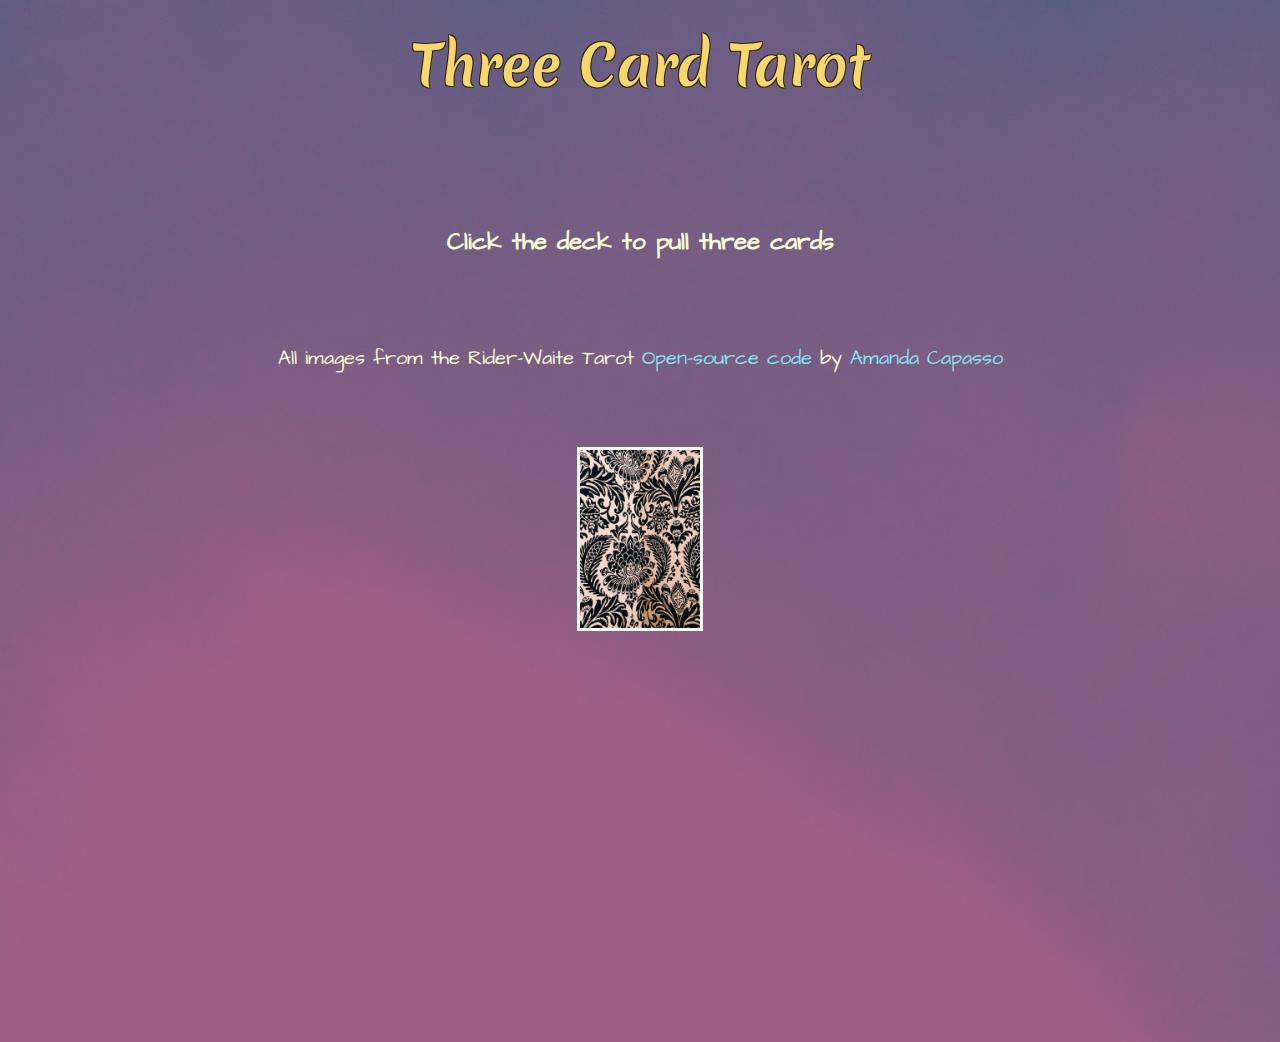
==== 3card.html @ 2d8a542c "Began 3 Card Page. Added API function and card spread, began formatting" ====
<!DOCTYPE html>
<html lang="en">
<head>
    <meta charset="UTF-8">
    <meta name="viewport" content="width=device-width, initial-scale=1.0">
    <link rel="stylesheet" href="https://cdn.jsdelivr.net/npm/bootstrap@4.5.3/dist/css/bootstrap.min.css" integrity="sha384-TX8t27EcRE3e/ihU7zmQxVncDAy5uIKz4rEkgIXeMed4M0jlfIDPvg6uqKI2xXr2" crossorigin="anonymous">
    <link href="https://fonts.googleapis.com/css2?family=Merienda&family=Architects+Daughter&display=swap" rel="stylesheet">
    <link rel="stylesheet" href="src/style.css">
    <script src="https://unpkg.com/axios/dist/axios.min.js"></script>
    <title>Tarot</title>
</head>
<body>
    <div class="container">
        <span class="header"><h3>Three Card Tarot </h3></span>
        <br />
      <div class="instructions"><h5>Click the deck to pull three cards</h5></div>
      <br />
      <div class="illustrated"><p>All images from the Rider-Waite Tarot <a href="https://github.com/acapasso90/tarot" target="_blank">Open-source code</a> by <a href="https://www.amandacapasso.com" target="_blank">Amanda Capasso</a></p></div>
      <br />
      <div class="card3" id="cardBlank3">   </div>
      <br />

<div class="row">
    <div class="col-md-4">
        <div class="pastCard">
            <div class="pastCardName"> <h3> </h3> </div> 
            <br />
            <img src="" alt= "" class="pastCardFace" id="pastCardFace" alt="" /> 
            <br />
      <div class="pastCardDescription"><h5></h5></div>
        </div>
    </div>
    <div class="col-md-4">
        <div class="presentCard">
            <div class="presentCardName"> <h3> </h3> </div> 
            <br />
            <img src="" alt= "" class="presentCardFace" id="presentCardFace" alt="" /> 
            <br />
      <div class="presentCardDescription"><h5></h5></div>
        </div>
    </div>
    <div class="col-md-4">
        <div class="futureCard">
                <div class="futureCardName"> <h3> </h3> </div> 
                <br />
                <img src="" alt= "" class="futureCardFace" id="futureCardFace" alt="" /> 
                <br /> 
     <div class="futureCardDescription"><h5></h5></div>
        </div>
    </div>
</div>
</div> 
</body>
<script src="src/3cardapp.js"></script>
</html>
---- src/style.css ----
body {text-align: center;
    font-family: 'Architects Daughter', cursive;;
    background-color: #9e5d83;
    background-image: url("../media/background.jpg");
    background-blend-mode: darken;
color: #f8d86e;
font-size: 18px;}

img {min-width: 120px;
    max-width: 120px;
max-height: 180px}

a, a:visited {color: #83e3f0;
text-decoration: none;}

a:hover {text-decoration: none;
cursor: default;
font-style: italic;}


.instructions h5 {color: #f4fad1;
font-size: 24px;}

.illustrated {color: #f4fad1;
    font-size: 20px;
    margin-bottom: 35px;
}
.tarotDescription
 {min-height: 60px;
text-align: left;
animation: appearDescription 5s forwards cubic-bezier(0.1, 0.68, 0.09, 0.93);
animation-play-state: paused;
color: #f4fad1;
font-size: 20px;}


.pastCardDescription, .presentCardDescription,
.futureCardDescription {max-width: 300px;
padding: 20px 0 0 30px;}

.header h3 {font-family: 'Merienda', cursive;
font-size: 55px;
margin-top: 25px;
text-shadow: 1px 1px #352b0b,
1px -1px #352b0b,
-1px 1px #352b0b,
-1px -1px #352b0b;}

.cardTitle {
    font-size: 20px;
    font-family: 'Merienda', cursive;
    animation: appear 5s forwards cubic-bezier(0.1, 0.68, 0.09, 0.93);
    animation-play-state: paused;
min-height: 24px;
padding-bottom: 2px;
margin-bottom: 0;
}

.presentCardName, .futureCardName, .pastCardName {font-size: 20px;
    font-family: 'Merienda', cursive;
    min-height: 24px;
    padding-bottom: 2px;
    margin-bottom: 0;}
.card, .card3 {
    min-width: 80px;
    max-width: 120px;
min-height: 178px;
z-index: 0;
background-color: blueviolet;
background-image:url('../media/jon-tyson-T8FhpQF_P38-unsplash.jpg');
border: 3px solid #ffffff;
background-size: cover;
display: block;
margin-left: auto;
margin-right: auto;
margin-top: 15px;}

.cardFace {min-width: 120px;
min-height: 170px;
max-height: 180px;
z-index: 4;
animation: slide 5s forwards cubic-bezier(0.29, 0.52, 0.56, 0.96);
animation-play-state: paused;
display: block;
margin-left: auto;
margin-right: auto;
margin-bottom: 0;
border-radius: .25rem;
}

.cardFaceActive {min-width: 120px;
    min-height: 170px;
    max-height: 180px;
    margin-bottom: none;
    z-index: 4;
    border: 3px solid #ffffff;
    border-radius: .25rem;}

@keyframes appear {from {color: #795D83;} to {color: #f8d86e;}}
@keyframes appearDescription {from {color: #795D83;} to {color: #f4fad1;}}

    
@keyframes slide { from {margin-top: -40px;} to {margin-top: 50px;}}
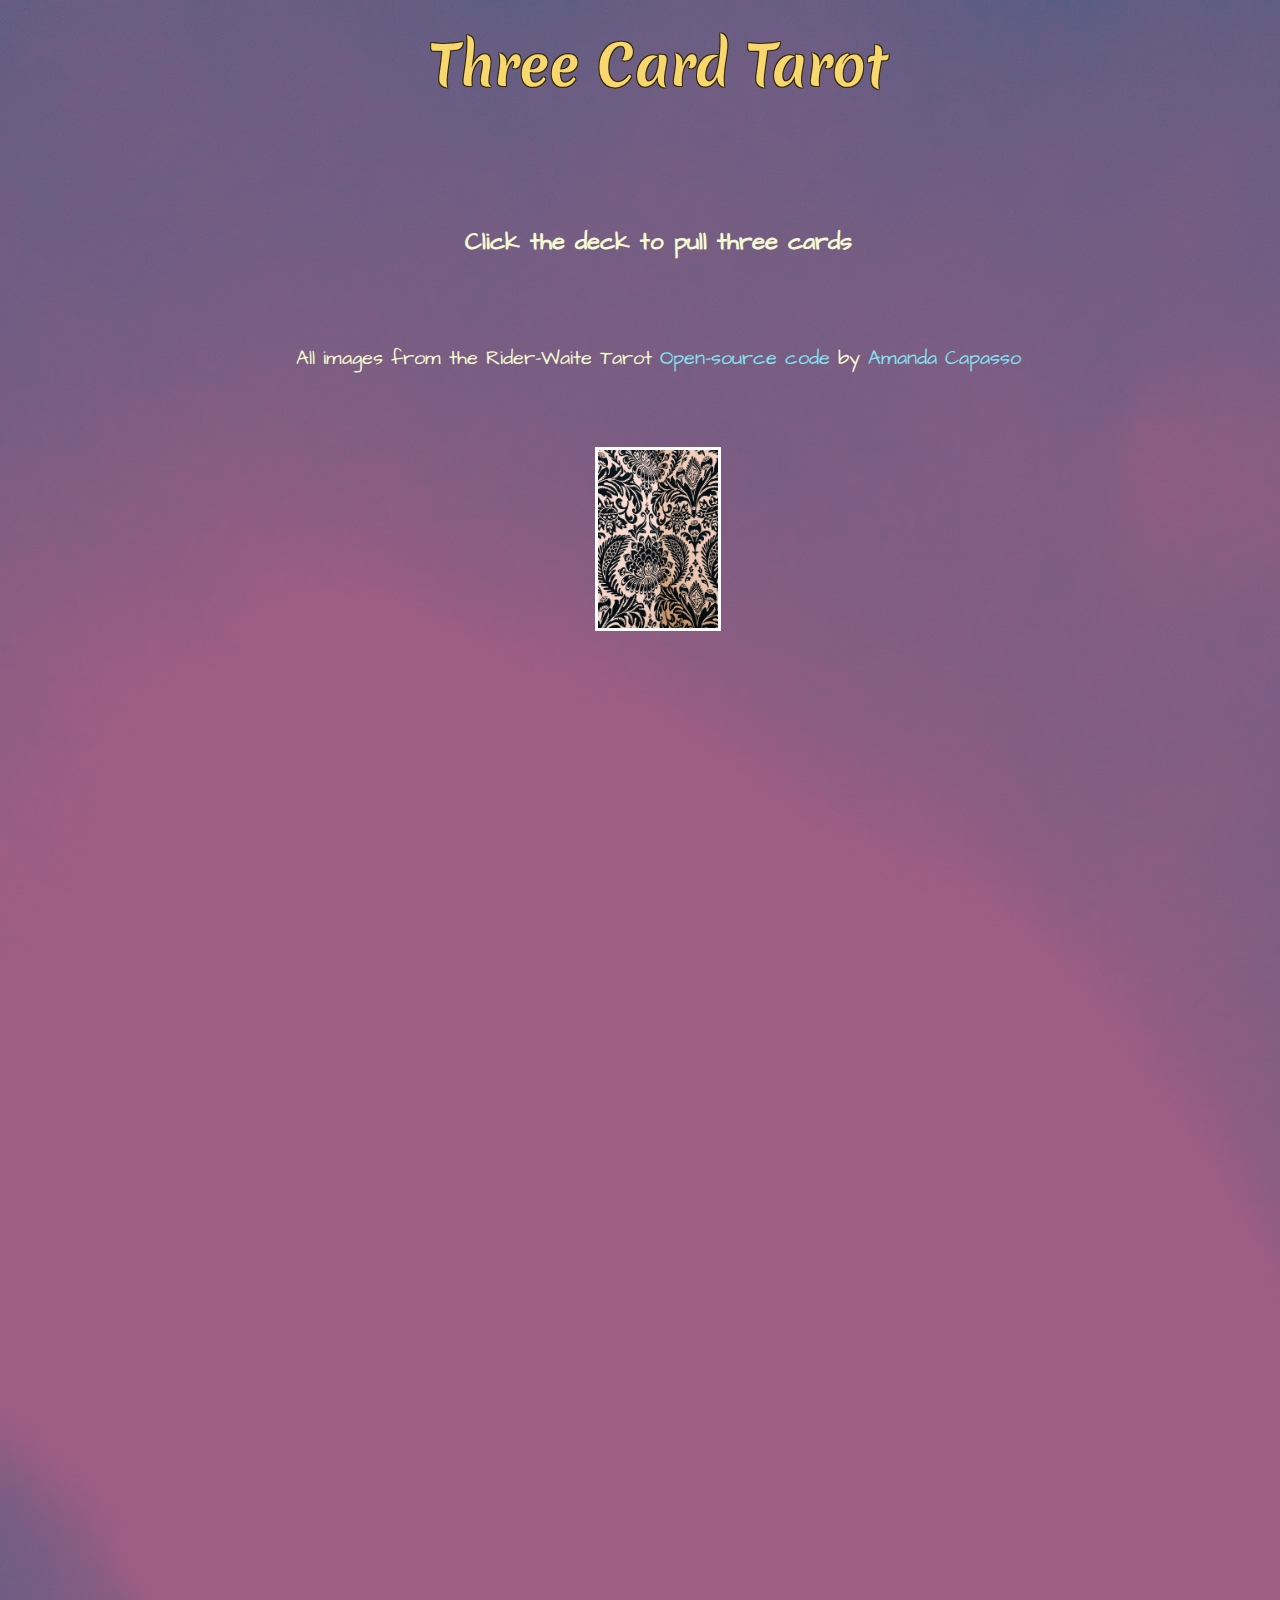
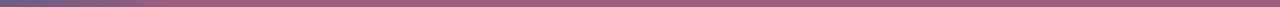
==== commit bb169ebd: "Repositioned. Began animation" ====
--- a/3card.html
+++ b/3card.html
@@ -25,31 +25,49 @@
         <div class="pastCard">
             <div class="pastCardName"> <h3> </h3> </div> 
             <br />
-            <img src="" alt= "" class="pastCardFace" id="pastCardFace" alt="" /> 
+            <div class="row">
+                <div class="col-md-6">
+            <div class="pastCardDescription"><h5></h5></div>
             <br />
-      <div class="pastCardDescription"><h5></h5></div>
+                </div>
+                <div class="col-md-6">
+      <img src="" alt= "" class="pastCardFace" id="pastCardFace" alt="" /> 
+                </div>
+            </div>
         </div>
     </div>
     <div class="col-md-4">
         <div class="presentCard">
             <div class="presentCardName"> <h3> </h3> </div> 
             <br />
+            <div class="row">
+                <div class="col-md-6">
+            <div class="presentCardDescription"><h5></h5></div>
+            <br />
+                </div>
+                <div class="col-md-6">
             <img src="" alt= "" class="presentCardFace" id="presentCardFace" alt="" /> 
-            <br />
-      <div class="presentCardDescription"><h5></h5></div>
+                </div>
+            </div>
         </div>
     </div>
     <div class="col-md-4">
         <div class="futureCard">
-                <div class="futureCardName"> <h3> </h3> </div> 
+            <div class="futureCardName"> <h3> </h3> </div> 
                 <br />
+            <div class="row">
+                    <div class="col-md-6">
+                <div class="futureCardDescription"><h5></h5></div>
+                <br /> 
+                    </div>
+                <div class="col-md-6">
                 <img src="" alt= "" class="futureCardFace" id="futureCardFace" alt="" /> 
-                <br /> 
-     <div class="futureCardDescription"><h5></h5></div>
-        </div>
+                </div>
+           </div>
+           </div>
     </div>
+</div> 
 </div>
-</div> 
 </body>
 <script src="src/3cardapp.js"></script>
 </html>--- a/src/style.css
+++ b/src/style.css
@@ -17,6 +17,7 @@
 cursor: default;
 font-style: italic;}
 
+.container {min-width: 1300px;}
 
 .instructions h5 {color: #f4fad1;
 font-size: 24px;}
@@ -37,6 +38,14 @@
 .pastCardDescription, .presentCardDescription,
 .futureCardDescription {max-width: 300px;
 padding: 20px 0 0 30px;}
+
+.pastCardDescription {animation: pastAppearDescription 10s forwards cubic-bezier(0.1, 0.68, 0.09, 0.93);
+    animation-play-state: paused;}
+
+.presentCardDescription {animation: presentAppearDescription 15s forwards cubic-bezier(0.1, 0.68, 0.09, 0.93);
+    animation-play-state: paused;}
+
+
 
 .header h3 {font-family: 'Merienda', cursive;
 font-size: 55px;
@@ -61,6 +70,13 @@
     min-height: 24px;
     padding-bottom: 2px;
     margin-bottom: 0;}
+
+.pastCardName { animation: pastAppear 10s forwards cubic-bezier(0.1, 0.68, 0.09, 0.93);
+    animation-play-state: paused;}
+
+.presentCardName {animation: presentAppear 15s forwards cubic-bezier(0.1, 0.68, 0.09, 0.93);
+    animation-play-state: paused;}
+
 .card, .card3 {
     min-width: 80px;
     max-width: 120px;
@@ -75,20 +91,25 @@
 margin-right: auto;
 margin-top: 15px;}
 
-.cardFace {min-width: 120px;
+.cardFace, .pastCardFace, .presentCardFace, .futureCardFace  {min-width: 120px;
 min-height: 170px;
 max-height: 180px;
 z-index: 4;
-animation: slide 5s forwards cubic-bezier(0.29, 0.52, 0.56, 0.96);
-animation-play-state: paused;
 display: block;
 margin-left: auto;
 margin-right: auto;
-margin-bottom: 0;
+margin-bottom: none;
+padding-bottom: none;
 border-radius: .25rem;
 }
+.cardFace {animation: slide 5s forwards cubic-bezier(0.29, 0.52, 0.56, 0.96);
+    animation-play-state: paused;}
 
-.cardFaceActive {min-width: 120px;
+.pastCardFace {animation: leftSlide 5s cubic-bezier(0.29, 0.52, 0.56, 0.96);
+    animation-play-state: paused;}
+
+.cardFaceActive, .pastCardFaceActive, .presentCardFaceActive,
+.futureCardFaceActive {min-width: 120px;
     min-height: 170px;
     max-height: 180px;
     margin-bottom: none;
@@ -96,8 +117,13 @@
     border: 3px solid #ffffff;
     border-radius: .25rem;}
 
+
 @keyframes appear {from {color: #795D83;} to {color: #f8d86e;}}
 @keyframes appearDescription {from {color: #795D83;} to {color: #f4fad1;}}
 
-    
+@keyframes pastAppear {from {color: #925D83} to {color: #f8d86e;}}
+@keyframes pastAppearDescription {from {color: #9E5D83;} to {color: #f4fad1;}}
+@keyframes presentAppear {from {color: #805D83} to {color: #f8d86e;}}
+@keyframes presentAppearDescription {from {color: #925D83;} to {color: #f4fad1;}}
 @keyframes slide { from {margin-top: -40px;} to {margin-top: 50px;}}
+@keyframes leftSlide {from {margin-top: -180px; margin-left: 300px;}to {margin-top: 0px; margin-left: 33px;}}